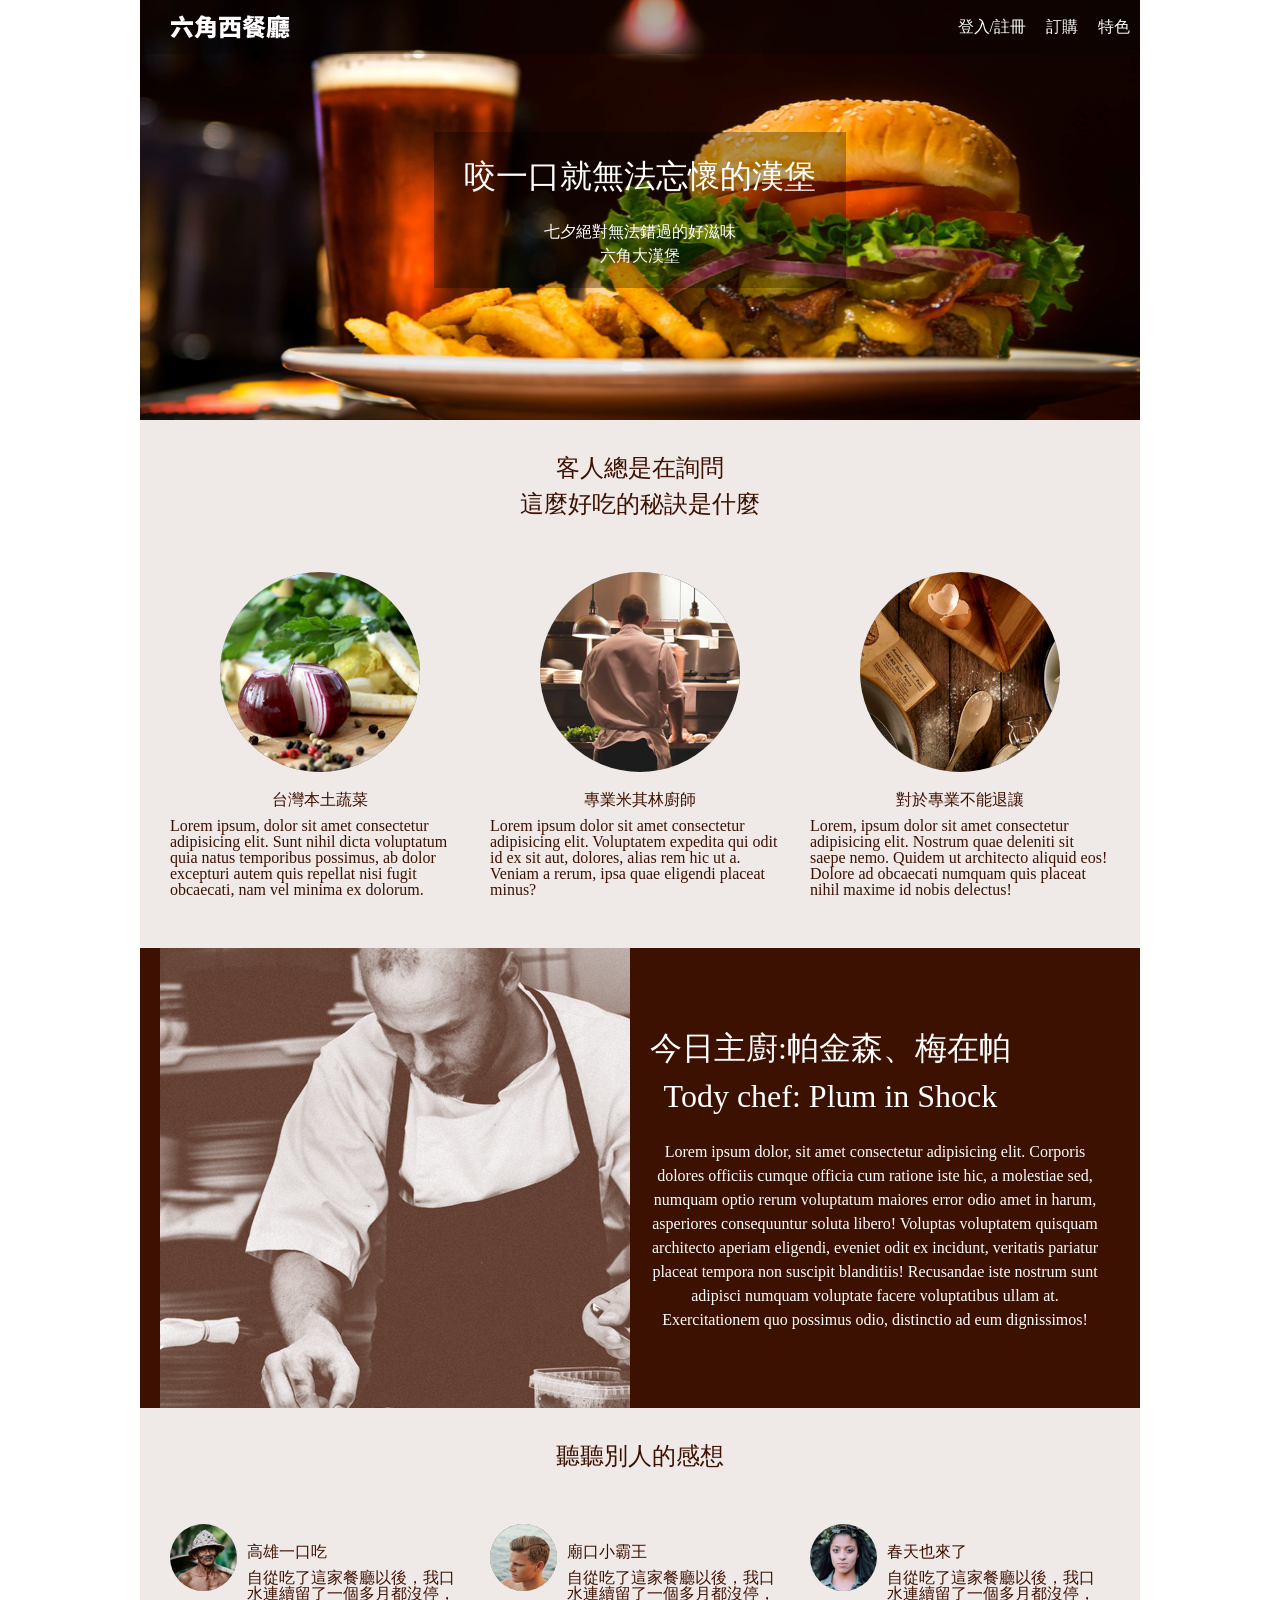
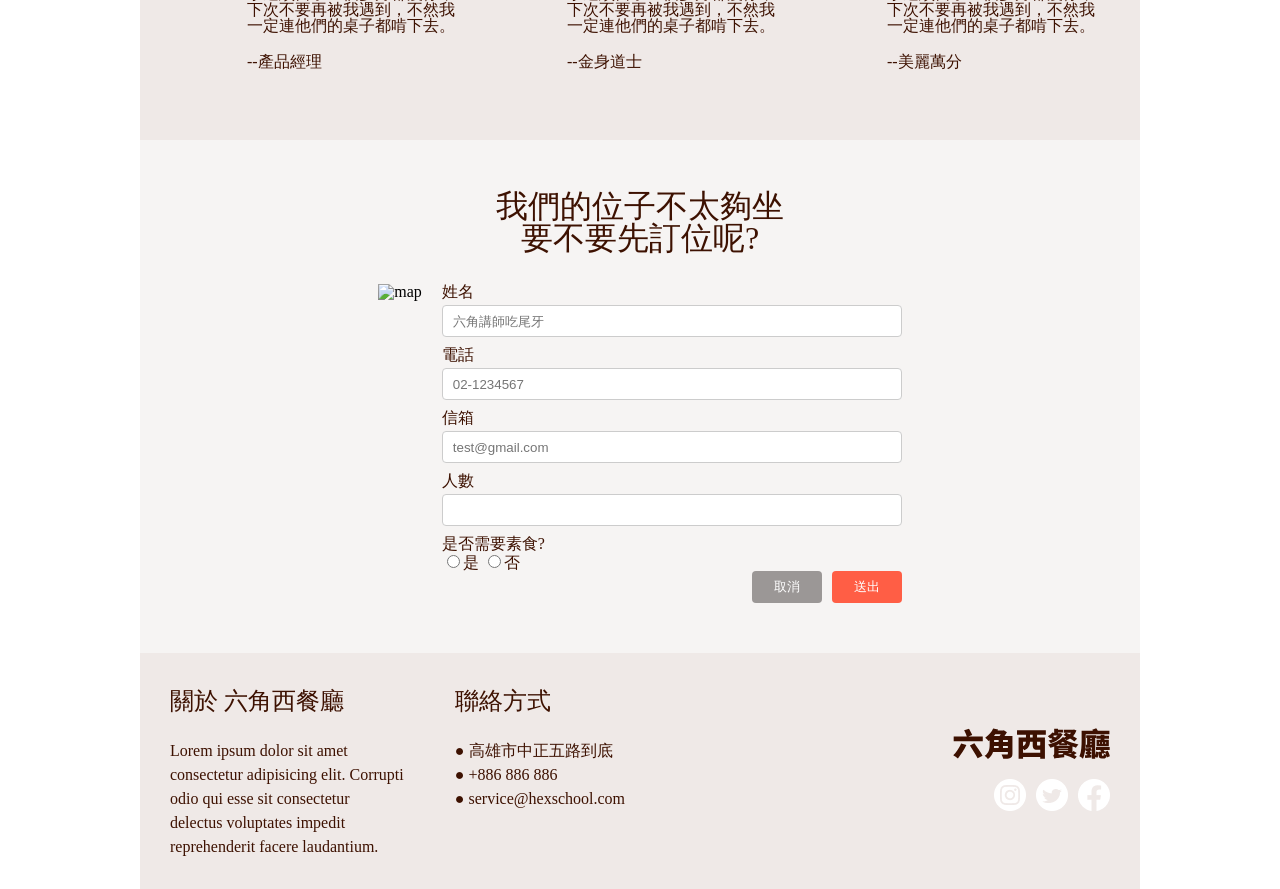
==== RWD/feature.html @ 2b99c909 "RWD RWD排版練習" ====
<!DOCTYPE html>
<html lang="en">
<head>
    <meta charset="UTF-8">
    <meta name="viewport" content="width=device-width, initial-scale=1.0">
    <meta http-equiv="X-UA-Compatible" content="IE=Edge" />
    <meta name="description" content="咬一口就無法忘懷的漢堡" />
    <meta name="keywords" content="六角, 六角西餐廳, 漢堡, 速食, 餐廳" />
    <meta property="og:url" content="https://hexschool.com" />
    <meta property="og:title" content="六角西餐廳" />
    <meta property="og:description" content="咬一口就無法忘懷的漢堡" />
    <meta property="og:image" content="https://raw.githubusercontent.com/hexschool/HTMLHWSource/master/singlePage/logo.png" />
    <meta name="thumbnail" content="https://raw.githubusercontent.com/hexschool/HTMLHWSource/master/singlePage/logo.png" />
    <link rel="stylesheet" href="css/all.css">
    <link rel="stylesheet" href="css/feature.css">
    <title>特色</title>
</head>
<body>
    <div class="wrap">
        <div class="header">
            <h1 class="logo"><a href="#">LOGO</a></h1>
            <ul class="nav">
                <li><a href="login.html">登入/註冊</a></li>
                <li><a href="cart.html">訂購</a></li>
                <li><a href="feature.html">特色</a></li>
            </ul>
        </div>
        <div class="banner">
            <div class="text">            
                <h2>咬一口就無法忘懷的漢堡</h2>
                <p>七夕絕對無法錯過的好滋味<br />六角大漢堡</p> 
            </div>               
        </div>
        <div class="content">
            <h2>客人總是在詢問<br />這麼好吃的秘訣是什麼</h2>
            <ul>
                <li>
                    <img src="img/feature_1.png" alt="feature_1" />
                    <h3>台灣本土蔬菜</h3>
                    <p>Lorem ipsum, dolor sit amet consectetur adipisicing elit. Sunt nihil dicta voluptatum quia natus temporibus possimus, ab dolor excepturi autem quis repellat nisi fugit obcaecati, nam vel minima ex dolorum.</p>
                </li>
                <li>
                    <img src="img/feature_2.png" alt="feature_2" />
                    <h3>專業米其林廚師</h3>
                    <p>Lorem ipsum dolor sit amet consectetur adipisicing elit. Voluptatem expedita qui odit id ex sit aut, dolores, alias rem hic ut a. Veniam a rerum, ipsa quae eligendi placeat minus?</p>
                </li>
                <li>
                    <img src="img/feature_3.png" alt="feature_3" />
                    <h3>對於專業不能退讓</h3>
                    <p>Lorem, ipsum dolor sit amet consectetur adipisicing elit. Nostrum quae deleniti sit saepe nemo. Quidem ut architecto aliquid eos! Dolore ad obcaecati numquam quis placeat nihil maxime id nobis delectus!</p>
                </li>
            </ul>
        </div>
        <div class="chef">
            <img src="img/main_chef_brown.png">
            <div class="text">
                <h2>今日主廚:帕金森、梅在帕<br />Tody chef: Plum in Shock</h2>
                <p>Lorem ipsum dolor, sit amet consectetur adipisicing elit. Corporis dolores officiis cumque officia cum ratione iste hic, a molestiae sed, numquam optio rerum voluptatum maiores error odio amet in harum, asperiores consequuntur soluta libero! Voluptas voluptatem quisquam architecto aperiam eligendi, eveniet odit ex incidunt, veritatis pariatur placeat tempora non suscipit blanditiis! Recusandae iste nostrum sunt adipisci numquam voluptate facere voluptatibus ullam at. Exercitationem quo possimus odio, distinctio ad eum dignissimos!</p>
            </div>
        </div>
        <div class="content">
            <h2>聽聽別人的感想</h2>
            <ul class="customer">
                <li>
                    <img src="img/avatar_1.png" alt="avatar_1" />
                    <div>
                        <h3>高雄一口吃</h3>
                        <p>自從吃了這家餐廳以後，我口水連續留了一個多月都沒停，下次不要再被我遇到，不然我一定連他們的桌子都啃下去。</p>
                        <p>--產品經理</p>
                    </div>
                </li>
                <li>
                    <img src="img/avatar_2.png" alt="avatar_2" />
                    <div>
                        <h3>廟口小霸王</h3>
                        <p>自從吃了這家餐廳以後，我口水連續留了一個多月都沒停，下次不要再被我遇到，不然我一定連他們的桌子都啃下去。</p>
                        <p>--金身道士</p>
                    </div>
                </li>
                <li>
                    <img src="img/avatar_3.png" alt="avatar_3" />
                    <div>
                        <h3>春天也來了</h3>
                        <p>自從吃了這家餐廳以後，我口水連續留了一個多月都沒停，下次不要再被我遇到，不然我一定連他們的桌子都啃下去。</p>
                        <p>--美麗萬分</p>
                    </div>
                </li>
            </ul>
        </div>
        <div class="preorder">
            <h2>我們的位子不太夠坐<br />要不要先訂位呢?</h2>
            <div class="detail">
                <img src="img/map.png" alt="map" />
                <form action="feature.html">
                    <label for="name">姓名</label>
                    <input type="text" name="name" id="name" placeholder="六角講師吃尾牙" required/>
                    <label for="phone">電話</label>
                    <input type="phone" name="phone" id="phone" placeholder="02-1234567" required/>
                    <label for="email">信箱</label>
                    <input type="email" name="email" id="email" placeholder="test@gmail.com" required/>
                    <label for="number">人數</label>
                    <input type="number" name="number" id="number" required />
                    <label for="vegetarian">是否需要素食?</label>
                    <span>
                        <input type="radio" name="vegetarian" value="yes" />是
                        <input type="radio" name="vegetarian" value="no" />否
                    </span>
                    <div class="btn">
                        <input type="button" value="取消" class="btn1">
                        <input type="submit" value="送出" class="btn2">
                    </div>
                </form>
            </div>
        </div>
        <div class="footer">
            <ul class="address">
                <li class="about">
                    <h2>關於 六角西餐廳</h2>
                    <p>Lorem ipsum dolor sit amet consectetur adipisicing elit. Corrupti odio qui esse sit consectetur delectus voluptates impedit reprehenderit facere laudantium.</p>
                </li>
                <li>
                    <h2>聯絡方式</h2>
                    <p>
                        ● 高雄市中正五路到底<br />
                        ● +886 886 886<br />
                        ● service@hexschool.com
                    <p>
                </li>
            </ul>
            <div class="link">
                <img src="img/logo_l@svg.svg" alt="六角logo" />
                <ul>
                    <li><a href="#"><img src="img/IG.png" alt="IG" /></a></li>
                    <li><a href="#"><img src="img/Twitter.png" alt="Twitter" /></a></li>
                    <li><a href="#"><img src="img/FB.png" alt="FB" /></a></li>
                </ul>
            </div>
        </div>
    </div>
</body>
</html>
---- RWD/css/all.css ----
/*CSS RESET*/
html, body, div, span, applet, object, iframe,
h1, h2, h3, h4, h5, h6, p, blockquote, pre,
a, abbr, acronym, address, big, cite, code,
del, dfn, em, img, ins, kbd, q, s, samp,
small, strike, strong, sub, sup, tt, var,
b, u, i, center,
dl, dt, dd, ol, ul, li,
fieldset, form, label, legend,
table, caption, tbody, tfoot, thead, tr, th, td,
article, aside, canvas, details, embed, 
figure, figcaption, footer, header, hgroup, 
menu, nav, output, ruby, section, summary,
time, mark, audio, video {
	margin: 0;
	padding: 0;
	border: 0;
	font-size: 100%;
	font: inherit;
	vertical-align: baseline;
}
/* HTML5 display-role reset for older browsers */
article, aside, details, figcaption, figure, 
footer, header, hgroup, menu, nav, section {
	display: block;
}
body {
	line-height: 1;
}
ol, ul {
	list-style: none;
}
blockquote, q {
	quotes: none;
}
blockquote:before, blockquote:after,
q:before, q:after {
	content: '';
	content: none;
}
table {
	border-collapse: collapse;
	border-spacing: 0;
}
img{
    max-width: 100%;
    height:auto;
}
*,*:after,*:before{
    box-sizing: border-box;
}
a {
    text-decoration: none;
}


/*wrap設定*/
.wrap{
	max-width: 1000px;
	margin: 0 auto;
	position: relative;
}

/*header設定*/
.header{
    display:flex;
    justify-content: space-between;
    align-items: center;
	position: fixed;
    top: 0;
	left: 50%;
    transform: translateX(-50%);
    width: 1000px;  /* 限制最大寬度 */
    max-width: 100%;  /* 確保在小螢幕下不會超過視窗 */
    z-index: 1000; 
    background-color: rgba(5, 5, 5, 0.3);
}
h1 a{
    background-image: url("../img/logo_w@svg.svg");
	height: 24px;
	width: 120px;
    text-indent: 101%;
    overflow:hidden;
    white-space: nowrap;
	background-size: contain;
	display:block;
	margin: 15px 30px;
}
.nav{
	display: flex;
	justify-content: space-between;
	align-items: center;
}
.nav a{
	padding: 15px 10px;
	display:block;
	color:white;
}
.nav a:hover{
	background-color: gray;
}
@media(max-width:767px){
	.header{
		flex-direction: column;
		justify-content: center;
		align-items: center;
	}
}

/*banner設定*/
.banner{
	background-image: url("../img/header_desktop.png");
	background-size: cover;
	background-position: center;
	height: 420px;
	display:flex;	
	justify-content: center;
	align-items: center;	
}
.banner .text{
	display:flex;	
	flex-direction: column;
	justify-content: center;
	align-items: center;
	padding:20px 30px;
	background-color: rgba(0, 0, 0, 0.3);
}
.text h2{
	font-size: 32px;
	margin-bottom:20px;
}
.text h2, .text p{
	text-align: center;
	color:white;
	line-height: 1.5em;
}
@media(max-width:767px){
	.banner{
		background-image: url("../img/header_mobile.png");
	}
}

/*footer設定*/
.footer{
	background-color: #efe9e7;
	display:flex;
	justify-content: space-between;
	align-items: center;
	padding:30px 30px;
}
.address{
	display: flex;
	justify-content: flex-start;
	gap:50px;
}
.address li{
	width:30%;
}
.address h2, .address p, .address li{
	color:#3d1101;
	line-height: 1.5;
}
.address h2{
	font-size: 24px;
	margin-bottom: 20px;
}
.address ul{
	list-style: disc;
}
.link{
	display: flex;
	flex-direction: column;
	align-items: flex-end;
}
.link ul{
	display: flex;
	justify-content: flex-end;
	gap:10px;
	margin-top:20px;
}
@media(max-width:767px){
	.footer{
		flex-direction: column;
	}
	.about{
		display:none;
	}
	.address li{
		width:100%;
		margin-bottom:30px;
	}
}
---- RWD/css/feature.css ----
/*content設定*/
.content{
    background-color: #efe9e7;
    color:#3d1101;
    padding:30px 0px;
}
.content h2{
    margin-bottom: 50px;
    text-align: center;
    font-size: 24px;
    line-height: 1.5;
}
.content p{
    margin-top: 10px;
	margin-bottom: 20px;
}
.content ul{
    display:flex;
    justify-content: center;
    gap:20px;
}
.content li{
    width:30%;
    display:flex;
    flex-direction: column;
    align-items: center;
}
.content li img{
    border-radius: 50%;
    margin-bottom: 20px;
}
.customer li{
    display:flex;
    flex-direction: row;
    align-items: flex-start;
}
.customer li div{
    padding: 20px 10px;
}
@media(max-width:767px){
    .content ul{
        flex-direction: column;
        align-items: center;
    }
    .content li{
        width:90%;
    }
}

/*chef設定*/
.chef{
    display:flex;
    padding:0 20px;
    background-color: #3d1101;
}
.chef .text{
    display:flex;
    flex-direction: column;
    justify-content: center;
    align-items: flex-start;
    padding:20px 20px;
}
@media(max-width:767px){
    .chef{
        flex-direction: column;
    }
    
}

/*preorder設定*/
.preorder{
    background-color: #f6f4f3;
    padding: 50px 20px;
}
.preorder h2{
    color:#3d1101;
    font-size: 32px;
    text-align: center;
    margin-bottom: 30px;
}
.detail{
    display: flex;
    justify-content: center;
    gap:20px;
}
form{
    display: flex;
    flex-direction: column;
    justify-content: space-between;
    width: 100%;
    max-width: 460px;
    color:#3d1101;    
}
input[type="text"], input[type="phone"], input[type="email"], input[type="number"]{
    max-width: 460px; 
    height: 32px;
    border: 1px solid #ccc;
    border-radius: 4px;
    padding: 10px;	
    margin-top:5px;
    margin-bottom: 10px;
}
form .btn{
    display: flex;
    justify-content: flex-end;
}
form .btn1, form .btn2{
    width:70px;
    height:32px;
    border-radius: 4px;
	color:white;
	border: none;
	cursor: pointer;
}
form .btn2{
    margin-left:10px;
}
form .btn1:hover, form .btn2:hover{
	background-color: black;
}
form .btn1{
	background-color: #9b9796;
}
form .btn2{
	background-color: #ff5e45;
}
@media(max-width:767px){
    .detail{
        flex-direction: column;
    }
}
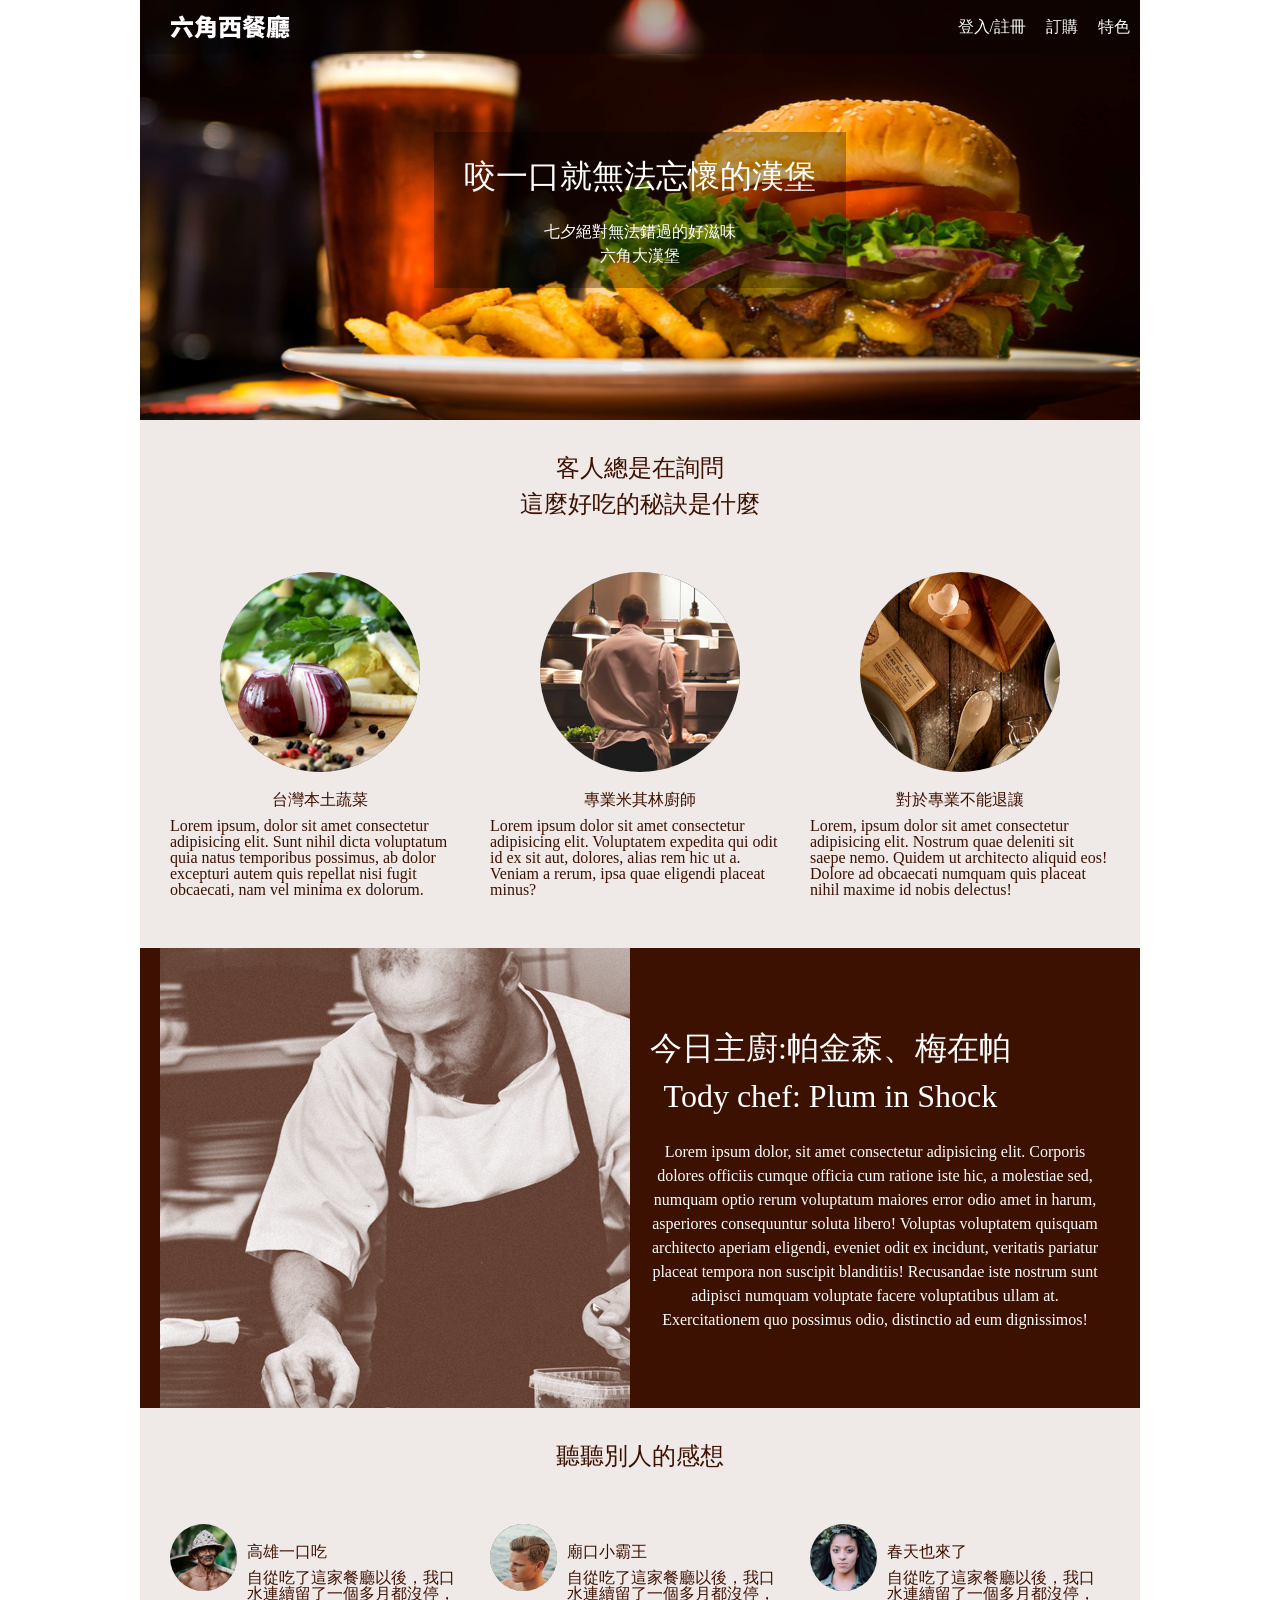
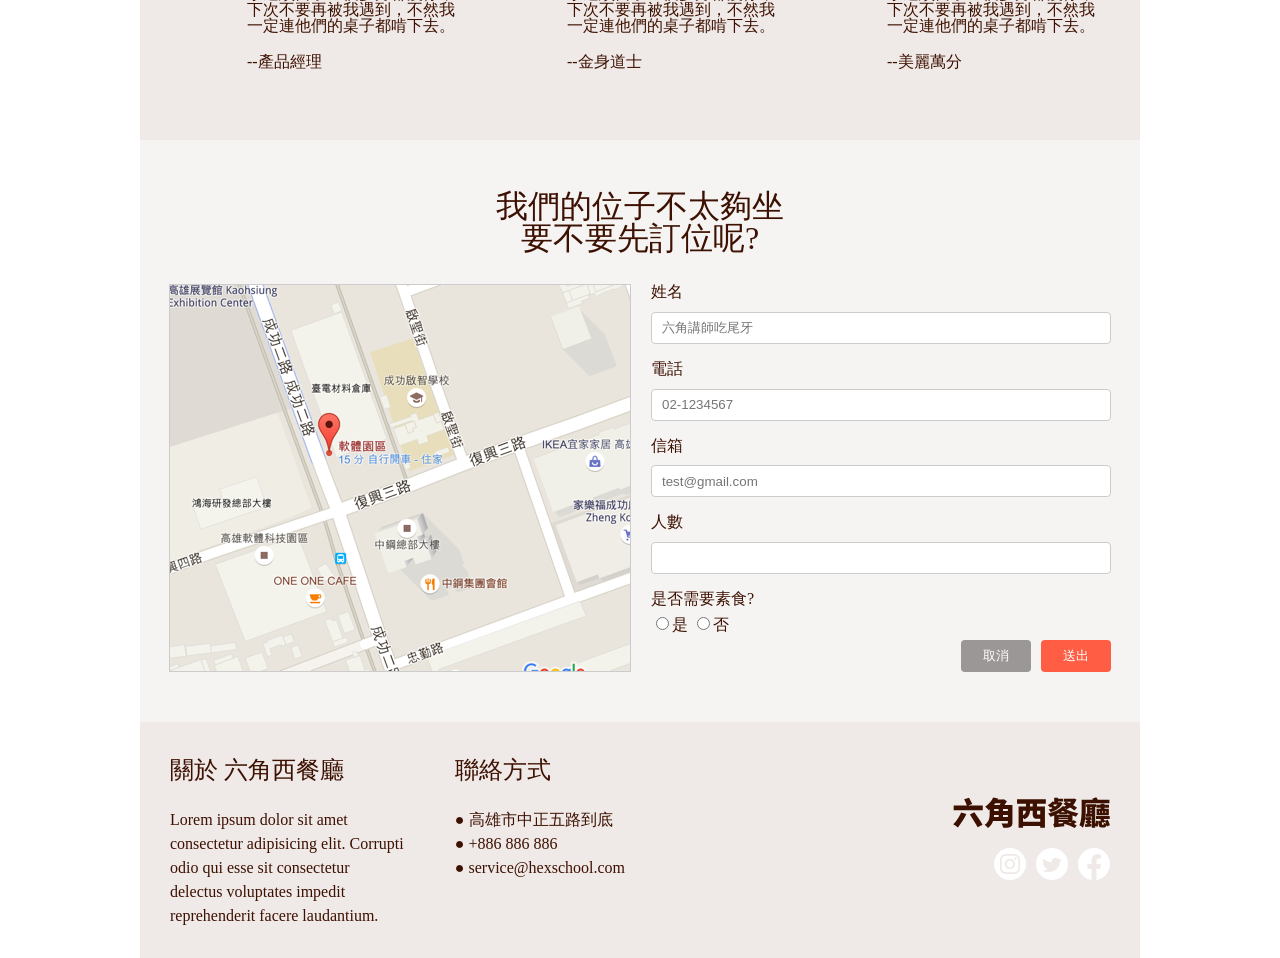
==== commit c3bb7225: "Update feature.html" ====
--- a/RWD/feature.html
+++ b/RWD/feature.html
@@ -90,7 +90,7 @@
         <div class="preorder">
             <h2>我們的位子不太夠坐<br />要不要先訂位呢?</h2>
             <div class="detail">
-                <img src="img/map.png" alt="map" />
+                <img src="img/Map.png" alt="map" />
                 <form action="feature.html">
                     <label for="name">姓名</label>
                     <input type="text" name="name" id="name" placeholder="六角講師吃尾牙" required/>
@@ -138,4 +138,4 @@
         </div>
     </div>
 </body>
-</html>+</html>
